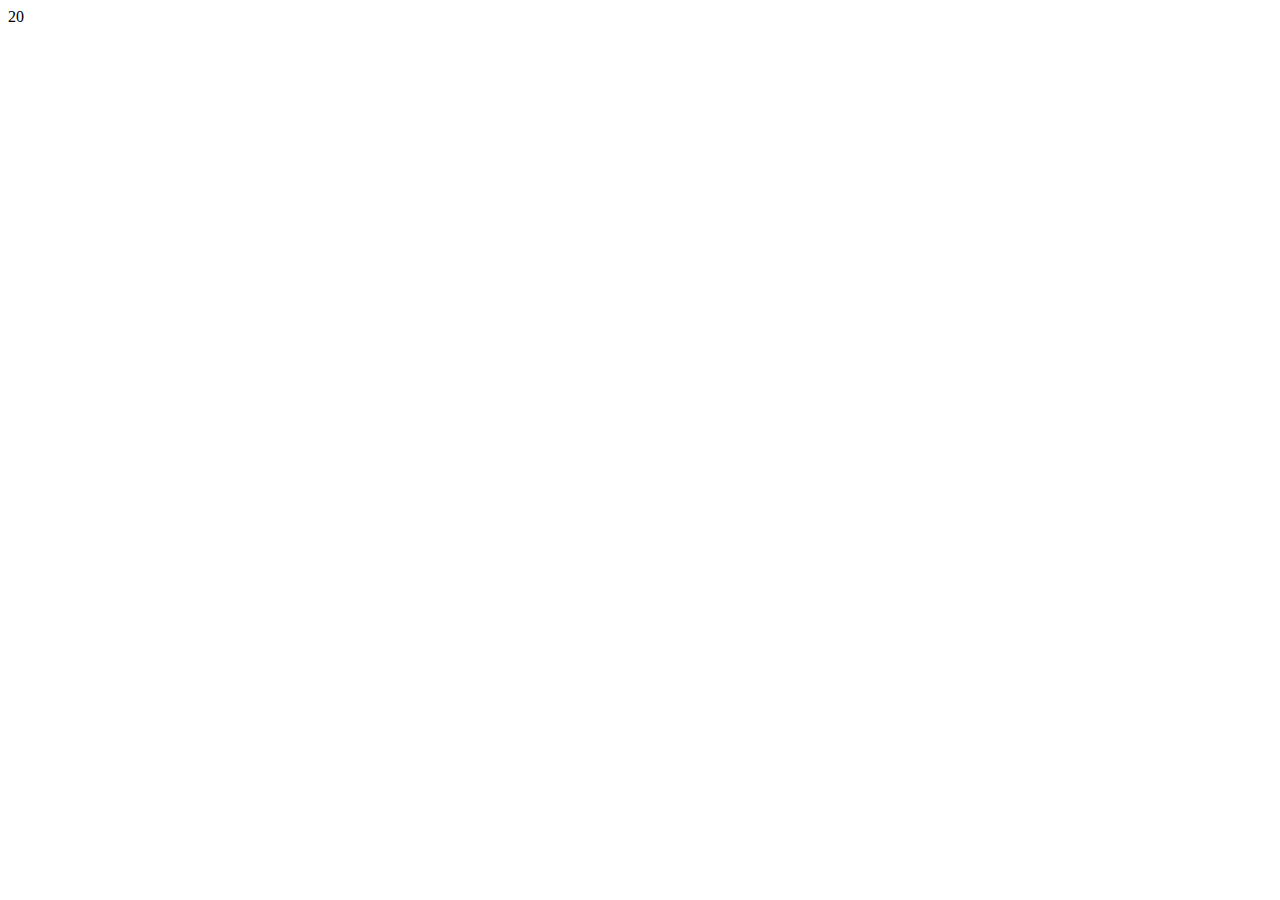
==== index.html @ 501e2cd6 "display temp in progress" ====
<!DOCTYPE html>
<html>

  <head>
    <link rel="stylesheet" type="text/css" href="./public/css/style.css">
    <script src="http://ajax.googleapis.com/ajax/libs/jquery/1.11.2/jquery.min.js"></script>
  </head>



  <body>
    <script src="./src/Thermostat.js"></script>
    <script src="./src/Interface.js"></script>
  </body>

</html>
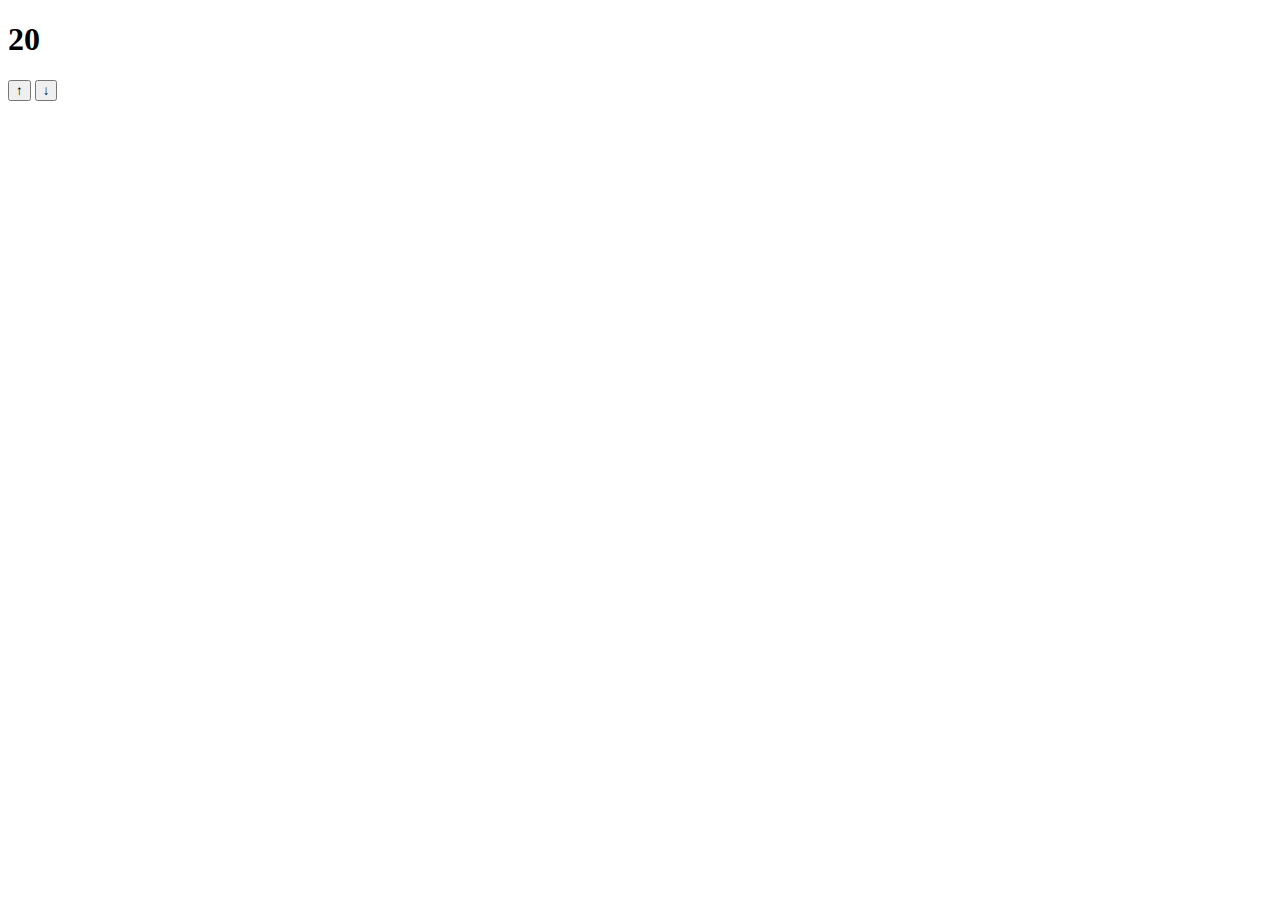
==== commit b6440379: "pushing to tomi" ====
--- a/index.html
+++ b/index.html
@@ -9,6 +9,13 @@
 
 
   <body>
+
+  <div id="controls">
+      <h1 id="temperature"></h1>
+      <input type="button" value="&#8593;" onclick="incrementUp()">
+      <input type="button" value="&#8595;" onclick="incrementDown()">
+  </div>
+
     <script src="./src/Thermostat.js"></script>
     <script src="./src/Interface.js"></script>
   </body>
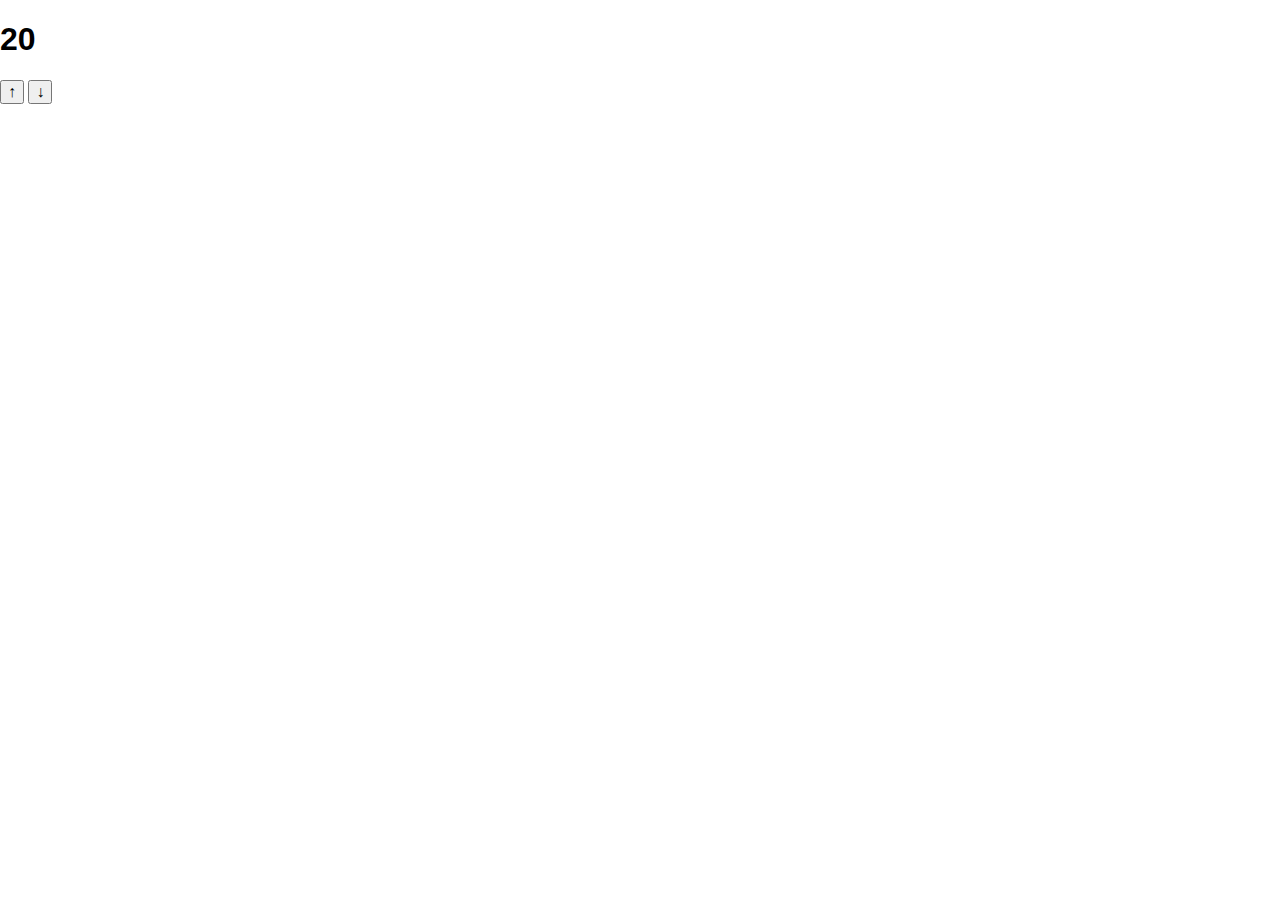
==== commit e8cddd48: "test passing for increasing temp" ====
--- a/index.html
+++ b/index.html
@@ -12,8 +12,8 @@
 
   <div id="controls">
       <h1 id="temperature"></h1>
-      <input type="button" value="&#8593;" onclick="incrementUp()">
-      <input type="button" value="&#8595;" onclick="incrementDown()">
+      <input id='up' type="button" value="&#8593;">
+      <input id='down' type="button" value="&#8595;">
   </div>
 
     <script src="./src/Thermostat.js"></script>
--- a/public/css/style.css
+++ b/public/css/style.css
@@ -0,0 +1,342 @@
+/*! normalize.css v3.0.2 | MIT License | git.io/normalize */
+/**
+* 1. Set default font family to sans-serif.
+* 2. Prevent iOS text size adjust after orientation change, without disabling
+* user zoom.
+*/
+html {
+font-family: sans-serif; /* 1 */
+-ms-text-size-adjust: 100%; /* 2 */
+-webkit-text-size-adjust: 100%; /* 2 */
+}
+/**
+* Remove default margin.
+*/
+body {
+margin: 0;
+}
+/* HTML5 display definitions
+========================================================================== */
+/**
+* Correct `block` display not defined for any HTML5 element in IE 8/9.
+* Correct `block` display not defined for `details` or `summary` in IE 10/11
+* and Firefox.
+* Correct `block` display not defined for `main` in IE 11.
+*/
+article,
+aside,
+details,
+figcaption,
+figure,
+footer,
+header,
+hgroup,
+main,
+menu,
+nav,
+section,
+summary {
+display: block;
+}
+/**
+* 1. Correct `inline-block` display not defined in IE 8/9.
+* 2. Normalize vertical alignment of `progress` in Chrome, Firefox, and Opera.
+*/
+audio,
+canvas,
+progress,
+video {
+display: inline-block; /* 1 */
+vertical-align: baseline; /* 2 */
+}
+/**
+* Prevent modern browsers from displaying `audio` without controls.
+* Remove excess height in iOS 5 devices.
+*/
+audio:not([controls]) {
+display: none;
+height: 0;
+}
+/**
+* Address `[hidden]` styling not present in IE 8/9/10.
+* Hide the `template` element in IE 8/9/11, Safari, and Firefox < 22.
+*/
+[hidden],
+template {
+display: none;
+}
+/* Links
+========================================================================== */
+/**
+* Remove the gray background color from active links in IE 10.
+*/
+a {
+background-color: transparent;
+}
+/**
+* Improve readability when focused and also mouse hovered in all browsers.
+*/
+a:active,
+a:hover {
+outline: 0;
+}
+/* Text-level semantics
+========================================================================== */
+/**
+* Address styling not present in IE 8/9/10/11, Safari, and Chrome.
+*/
+abbr[title] {
+border-bottom: 1px dotted;
+}
+/**
+* Address style set to `bolder` in Firefox 4+, Safari, and Chrome.
+*/
+b,
+strong {
+font-weight: bold;
+}
+/**
+* Address styling not present in Safari and Chrome.
+*/
+dfn {
+font-style: italic;
+}
+/**
+* Address variable `h1` font-size and margin within `section` and `article`
+* contexts in Firefox 4+, Safari, and Chrome.
+*/
+h1 {
+font-size: 2em;
+margin: 0.67em 0;
+}
+/**
+* Address styling not present in IE 8/9.
+*/
+mark {
+background: #ff0;
+color: #000;
+}
+/**
+* Address inconsistent and variable font size in all browsers.
+*/
+small {
+font-size: 80%;
+}
+/**
+* Prevent `sub` and `sup` affecting `line-height` in all browsers.
+*/
+sub,
+sup {
+font-size: 75%;
+line-height: 0;
+position: relative;
+vertical-align: baseline;
+}
+sup {
+top: -0.5em;
+}
+sub {
+bottom: -0.25em;
+}
+/* Embedded content
+========================================================================== */
+/**
+* Remove border when inside `a` element in IE 8/9/10.
+*/
+img {
+border: 0;
+}
+/**
+* Correct overflow not hidden in IE 9/10/11.
+*/
+svg:not(:root) {
+overflow: hidden;
+}
+/* Grouping content
+========================================================================== */
+/**
+* Address margin not present in IE 8/9 and Safari.
+*/
+figure {
+margin: 1em 40px;
+}
+/**
+* Address differences between Firefox and other browsers.
+*/
+hr {
+-moz-box-sizing: content-box;
+box-sizing: content-box;
+height: 0;
+}
+/**
+* Contain overflow in all browsers.
+*/
+pre {
+overflow: auto;
+}
+/**
+* Address odd `em`-unit font size rendering in all browsers.
+*/
+code,
+kbd,
+pre,
+samp {
+font-family: monospace, monospace;
+font-size: 1em;
+}
+/* Forms
+========================================================================== */
+/**
+* Known limitation: by default, Chrome and Safari on OS X allow very limited
+* styling of `select`, unless a `border` property is set.
+*/
+/**
+* 1. Correct color not being inherited.
+* Known issue: affects color of disabled elements.
+* 2. Correct font properties not being inherited.
+* 3. Address margins set differently in Firefox 4+, Safari, and Chrome.
+*/
+button,
+input,
+optgroup,
+select,
+textarea {
+color: inherit; /* 1 */
+font: inherit; /* 2 */
+margin: 0; /* 3 */
+}
+/**
+* Address `overflow` set to `hidden` in IE 8/9/10/11.
+*/
+button {
+overflow: visible;
+}
+/**
+* Address inconsistent `text-transform` inheritance for `button` and `select`.
+* All other form control elements do not inherit `text-transform` values.
+* Correct `button` style inheritance in Firefox, IE 8/9/10/11, and Opera.
+* Correct `select` style inheritance in Firefox.
+*/
+button,
+select {
+text-transform: none;
+}
+/**
+* 1. Avoid the WebKit bug in Android 4.0.* where (2) destroys native `audio`
+* and `video` controls.
+* 2. Correct inability to style clickable `input` types in iOS.
+* 3. Improve usability and consistency of cursor style between image-type
+* `input` and others.
+*/
+button,
+html input[type="button"], /* 1 */
+input[type="reset"],
+input[type="submit"] {
+-webkit-appearance: button; /* 2 */
+cursor: pointer; /* 3 */
+}
+/**
+* Re-set default cursor for disabled elements.
+*/
+button[disabled],
+html input[disabled] {
+cursor: default;
+}
+/**
+* Remove inner padding and border in Firefox 4+.
+*/
+button::-moz-focus-inner,
+input::-moz-focus-inner {
+border: 0;
+padding: 0;
+}
+/**
+* Address Firefox 4+ setting `line-height` on `input` using `!important` in
+* the UA stylesheet.
+*/
+input {
+line-height: normal;
+}
+/**
+* It's recommended that you don't attempt to style these elements.
+* Firefox's implementation doesn't respect box-sizing, padding, or width.
+*
+* 1. Address box sizing set to `content-box` in IE 8/9/10.
+* 2. Remove excess padding in IE 8/9/10.
+*/
+input[type="checkbox"],
+input[type="radio"] {
+box-sizing: border-box; /* 1 */
+padding: 0; /* 2 */
+}
+/**
+* Fix the cursor style for Chrome's increment/decrement buttons. For certain
+* `font-size` values of the `input`, it causes the cursor style of the
+* decrement button to change from `default` to `text`.
+*/
+input[type="number"]::-webkit-inner-spin-button,
+input[type="number"]::-webkit-outer-spin-button {
+height: auto;
+}
+/**
+* 1. Address `appearance` set to `searchfield` in Safari and Chrome.
+* 2. Address `box-sizing` set to `border-box` in Safari and Chrome
+* (include `-moz` to future-proof).
+*/
+input[type="search"] {
+-webkit-appearance: textfield; /* 1 */
+-moz-box-sizing: content-box;
+-webkit-box-sizing: content-box; /* 2 */
+box-sizing: content-box;
+}
+/**
+* Remove inner padding and search cancel button in Safari and Chrome on OS X.
+* Safari (but not Chrome) clips the cancel button when the search input has
+* padding (and `textfield` appearance).
+*/
+input[type="search"]::-webkit-search-cancel-button,
+input[type="search"]::-webkit-search-decoration {
+-webkit-appearance: none;
+}
+/**
+* Define consistent border, margin, and padding.
+*/
+fieldset {
+border: 1px solid #c0c0c0;
+margin: 0 2px;
+padding: 0.35em 0.625em 0.75em;
+}
+/**
+* 1. Correct `color` not being inherited in IE 8/9/10/11.
+* 2. Remove padding so people aren't caught out if they zero out fieldsets.
+*/
+legend {
+border: 0; /* 1 */
+padding: 0; /* 2 */
+}
+/**
+* Remove default vertical scrollbar in IE 8/9/10/11.
+*/
+textarea {
+overflow: auto;
+}
+/**
+* Don't inherit the `font-weight` (applied by a rule above).
+* NOTE: the default cannot safely be changed in Chrome and Safari on OS X.
+*/
+optgroup {
+font-weight: bold;
+}
+/* Tables
+========================================================================== */
+/**
+* Remove most spacing between table cells.
+*/
+table {
+border-collapse: collapse;
+border-spacing: 0;
+}
+td,
+th {
+padding: 0;
+}
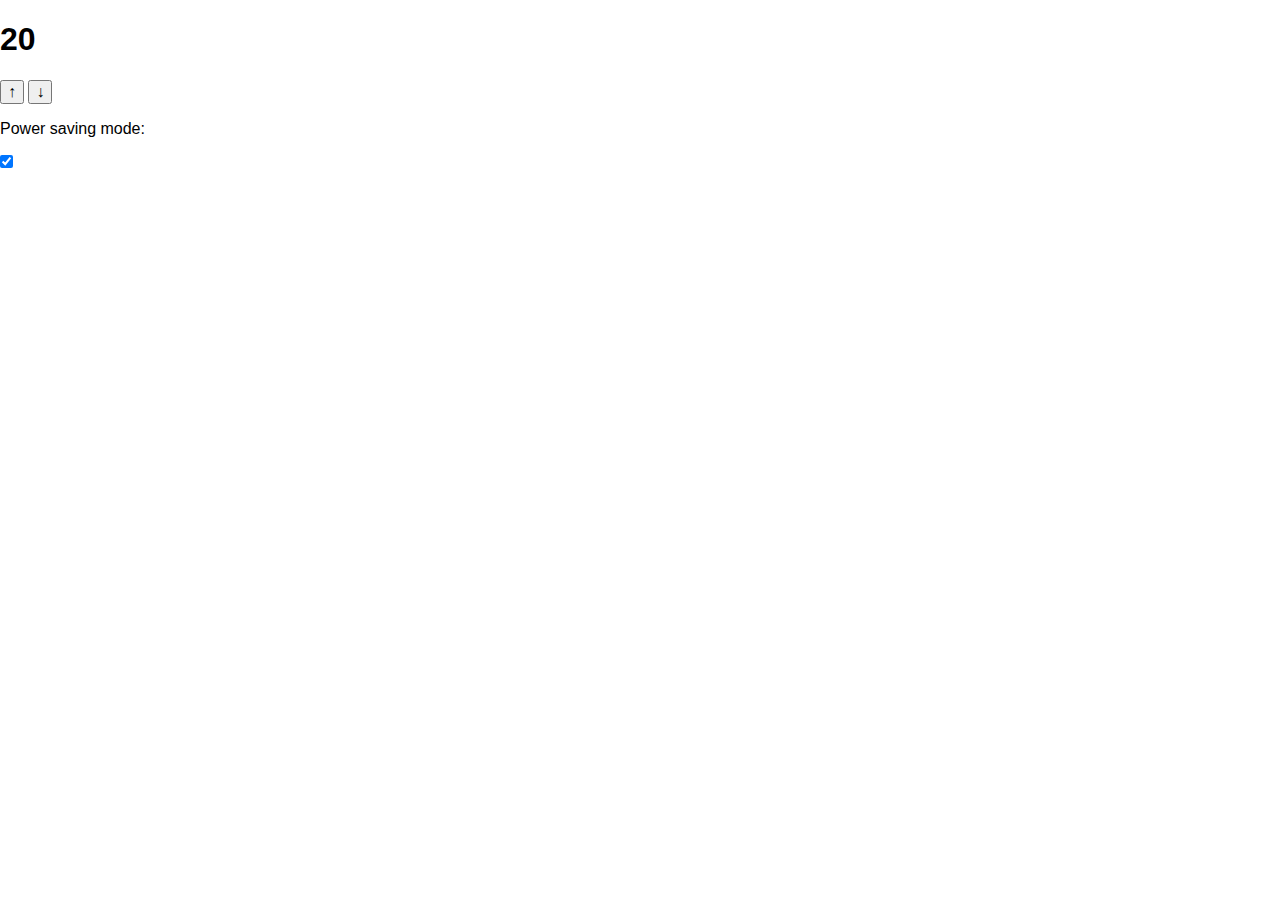
==== commit ca17dc86: "passed uncheck box test hourra!" ====
--- a/index.html
+++ b/index.html
@@ -14,6 +14,8 @@
       <h1 id="temperature"></h1>
       <input id='up' type="button" value="&#8593;">
       <input id='down' type="button" value="&#8595;">
+      <p>Power saving mode:</p>
+      <input id='powersave' type="checkbox" checked="checked">
   </div>
 
     <script src="./src/Thermostat.js"></script>
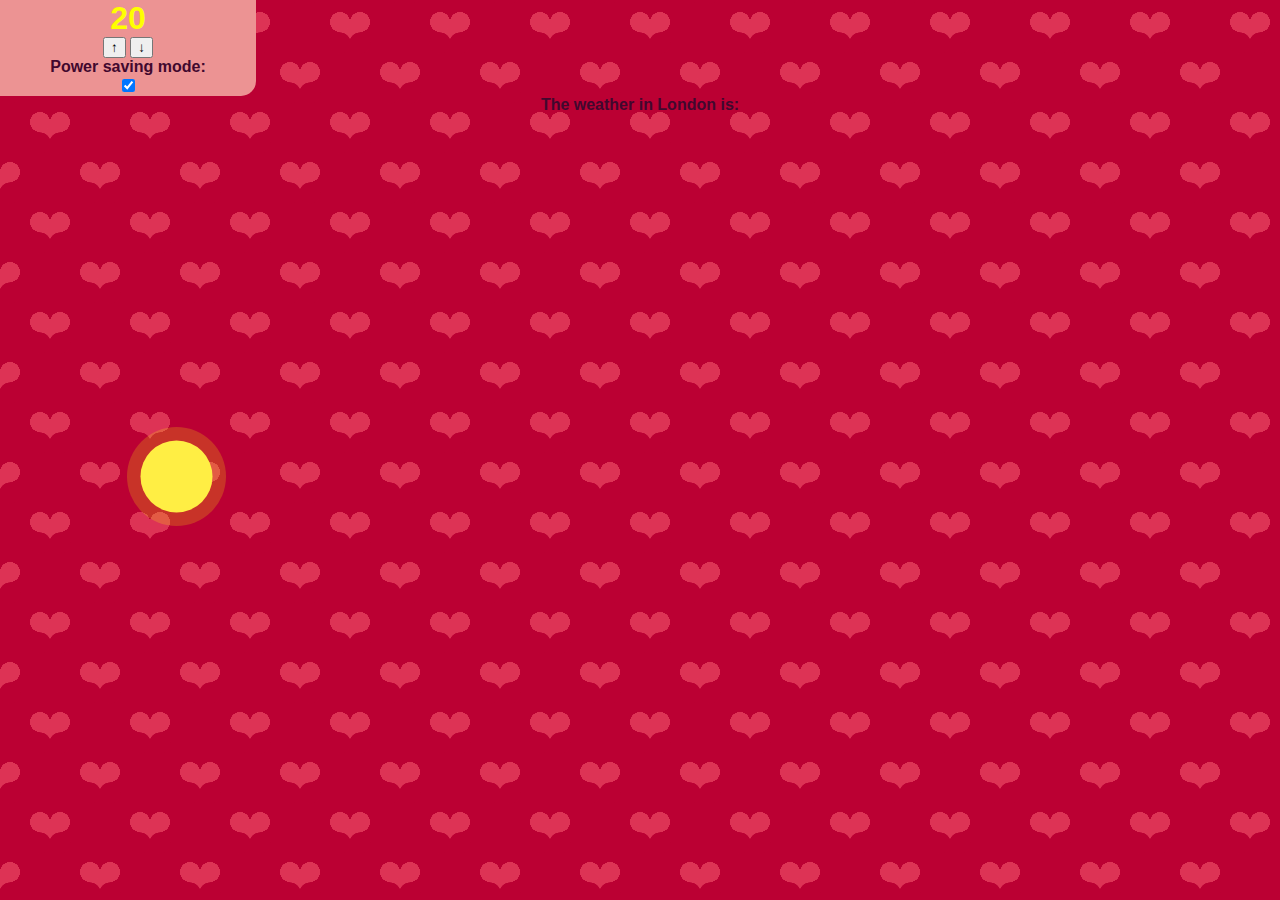
==== commit 2b07b27e: "refactor from steve" ====
--- a/index.html
+++ b/index.html
@@ -18,6 +18,16 @@
       <input id='powersave' type="checkbox" checked="checked">
   </div>
 
+  <div id='APITempContainer'>
+      The weather in London is:
+      <div id="APITemperature"></div>
+  </div>
+
+
+    <div class="container">
+	     <div class="sunny"></div>
+    </div>
+
     <script src="./src/Thermostat.js"></script>
     <script src="./src/Interface.js"></script>
   </body>
--- a/public/css/style.css
+++ b/public/css/style.css
@@ -1,342 +1,90 @@
-/*! normalize.css v3.0.2 | MIT License | git.io/normalize */
-/**
-* 1. Set default font family to sans-serif.
-* 2. Prevent iOS text size adjust after orientation change, without disabling
-* user zoom.
-*/
-html {
-font-family: sans-serif; /* 1 */
--ms-text-size-adjust: 100%; /* 2 */
--webkit-text-size-adjust: 100%; /* 2 */
+body {
+  margin: 0;
+  background:
+    radial-gradient(circle closest-side at 60% 43%, #b03 26%, rgba(187,0,51,0) 27%),
+    radial-gradient(circle closest-side at 40% 43%, #b03 26%, rgba(187,0,51,0) 27%),
+    radial-gradient(circle closest-side at 40% 22%, #d35 45%, rgba(221,51,85,0) 46%),
+    radial-gradient(circle closest-side at 60% 22%, #d35 45%, rgba(221,51,85,0) 46%),
+    radial-gradient(circle closest-side at 50% 35%, #d35 30%, rgba(221,51,85,0) 31%),
+
+    radial-gradient(circle closest-side at 60% 43%, #b03 26%, rgba(187,0,51,0) 27%) 50px 50px,
+    radial-gradient(circle closest-side at 40% 43%, #b03 26%, rgba(187,0,51,0) 27%) 50px 50px,
+    radial-gradient(circle closest-side at 40% 22%, #d35 45%, rgba(221,51,85,0) 46%) 50px 50px,
+    radial-gradient(circle closest-side at 60% 22%, #d35 45%, rgba(221,51,85,0) 46%) 50px 50px,
+    radial-gradient(circle closest-side at 50% 35%, #d35 30%, rgba(221,51,85,0) 31%) 50px 50px;
+  background-color:#b03;
+  background-size:100px 100px;
+  font-family: Century Gothic, sans-serif;
+  font-weight: bold;
+  color: #41082E;
 }
-/**
-* Remove default margin.
-*/
-body {
-margin: 0;
+
+#temperature {
+  margin: 0;
 }
-/* HTML5 display definitions
-========================================================================== */
-/**
-* Correct `block` display not defined for any HTML5 element in IE 8/9.
-* Correct `block` display not defined for `details` or `summary` in IE 10/11
-* and Firefox.
-* Correct `block` display not defined for `main` in IE 11.
-*/
-article,
-aside,
-details,
-figcaption,
-figure,
-footer,
-header,
-hgroup,
-main,
-menu,
-nav,
-section,
-summary {
-display: block;
+
+#APITempContainer {
+  text-align:center;
 }
-/**
-* 1. Correct `inline-block` display not defined in IE 8/9.
-* 2. Normalize vertical alignment of `progress` in Chrome, Firefox, and Opera.
-*/
-audio,
-canvas,
-progress,
-video {
-display: inline-block; /* 1 */
-vertical-align: baseline; /* 2 */
+
+#controls {
+  background-color: rgb(236,147,147);
+  border-bottom-right-radius: 15px;
+  width: 20%;
+  text-align: center;
 }
-/**
-* Prevent modern browsers from displaying `audio` without controls.
-* Remove excess height in iOS 5 devices.
-*/
-audio:not([controls]) {
-display: none;
-height: 0;
+
+p {
+  margin: 0;
 }
-/**
-* Address `[hidden]` styling not present in IE 8/9/10.
-* Hide the `template` element in IE 8/9/11, Safari, and Firefox < 22.
-*/
-[hidden],
-template {
-display: none;
+
+/* SUNNY */
+.sunny {
+	animation: sunny 15s linear infinite;
+	background: linear-gradient(top, rgba(255,255,255,0) 0%, rgba(255,255,255,0.8) 50%, rgba(255,255,255,0) 100%);
+	height: 140px;
+	width: 20px;
+	margin-left: -15px;
+	position: absolute;
+	left: 90px;
+	top: 20px;
 }
-/* Links
-========================================================================== */
-/**
-* Remove the gray background color from active links in IE 10.
-*/
-a {
-background-color: transparent;
+.sunny:before {
+	background: linear-gradient(top, rgba(255,255,255,0) 0%, rgba(255,255,255,0.8) 50%, rgba(255,255,255,0) 100%);
+	content: '';
+	height: 145px;
+	width: 20px;
+	opacity: 1;
+	position: absolute;
+	bottom: 0px;
+	left: 0px;
+	transform: rotate(90deg);
 }
-/**
-* Improve readability when focused and also mouse hovered in all browsers.
-*/
-a:active,
-a:hover {
-outline: 0;
+.sunny:after {
+	background: #FFEE44;
+	border-radius: 50%;
+	box-shadow: rgba(255,255,0,0.2) 0 0 0 15px;
+	content: '';
+	height: 80px;
+	width: 80px;
+	position: absolute;
+	left: -30px;
+	top: 30px;
 }
-/* Text-level semantics
-========================================================================== */
-/**
-* Address styling not present in IE 8/9/10/11, Safari, and Chrome.
-*/
-abbr[title] {
-border-bottom: 1px dotted;
+
+@keyframes sunny {
+	0% { transform: rotate(0deg); }
+	100% { transform: rotate(360deg); }
 }
-/**
-* Address style set to `bolder` in Firefox 4+, Safari, and Chrome.
-*/
-b,
-strong {
-font-weight: bold;
+
+
+.container {
+	background: linear-gradient(left, #00BBFF, #00BBFF 14.3%, #2EB5E5 14.3%, #2EB5E5 28.6%, #E6E6E6 28.6%, #E6E6E6 42.9%, #F3D166 42.9%, #F3D166 57.2%, #222233 57.2%, #222233 71.5%, #444444 71.5%, #444444 85.8%, #85DB8C 85.8%);
+	transform: scale(.9);
+	width: 1200px;
+	position: absolute;
+	height: 210px;
+	left: 50%;
+	top: 50%;
+	margin: -65px -600px;
 }
-/**
-* Address styling not present in Safari and Chrome.
-*/
-dfn {
-font-style: italic;
-}
-/**
-* Address variable `h1` font-size and margin within `section` and `article`
-* contexts in Firefox 4+, Safari, and Chrome.
-*/
-h1 {
-font-size: 2em;
-margin: 0.67em 0;
-}
-/**
-* Address styling not present in IE 8/9.
-*/
-mark {
-background: #ff0;
-color: #000;
-}
-/**
-* Address inconsistent and variable font size in all browsers.
-*/
-small {
-font-size: 80%;
-}
-/**
-* Prevent `sub` and `sup` affecting `line-height` in all browsers.
-*/
-sub,
-sup {
-font-size: 75%;
-line-height: 0;
-position: relative;
-vertical-align: baseline;
-}
-sup {
-top: -0.5em;
-}
-sub {
-bottom: -0.25em;
-}
-/* Embedded content
-========================================================================== */
-/**
-* Remove border when inside `a` element in IE 8/9/10.
-*/
-img {
-border: 0;
-}
-/**
-* Correct overflow not hidden in IE 9/10/11.
-*/
-svg:not(:root) {
-overflow: hidden;
-}
-/* Grouping content
-========================================================================== */
-/**
-* Address margin not present in IE 8/9 and Safari.
-*/
-figure {
-margin: 1em 40px;
-}
-/**
-* Address differences between Firefox and other browsers.
-*/
-hr {
--moz-box-sizing: content-box;
-box-sizing: content-box;
-height: 0;
-}
-/**
-* Contain overflow in all browsers.
-*/
-pre {
-overflow: auto;
-}
-/**
-* Address odd `em`-unit font size rendering in all browsers.
-*/
-code,
-kbd,
-pre,
-samp {
-font-family: monospace, monospace;
-font-size: 1em;
-}
-/* Forms
-========================================================================== */
-/**
-* Known limitation: by default, Chrome and Safari on OS X allow very limited
-* styling of `select`, unless a `border` property is set.
-*/
-/**
-* 1. Correct color not being inherited.
-* Known issue: affects color of disabled elements.
-* 2. Correct font properties not being inherited.
-* 3. Address margins set differently in Firefox 4+, Safari, and Chrome.
-*/
-button,
-input,
-optgroup,
-select,
-textarea {
-color: inherit; /* 1 */
-font: inherit; /* 2 */
-margin: 0; /* 3 */
-}
-/**
-* Address `overflow` set to `hidden` in IE 8/9/10/11.
-*/
-button {
-overflow: visible;
-}
-/**
-* Address inconsistent `text-transform` inheritance for `button` and `select`.
-* All other form control elements do not inherit `text-transform` values.
-* Correct `button` style inheritance in Firefox, IE 8/9/10/11, and Opera.
-* Correct `select` style inheritance in Firefox.
-*/
-button,
-select {
-text-transform: none;
-}
-/**
-* 1. Avoid the WebKit bug in Android 4.0.* where (2) destroys native `audio`
-* and `video` controls.
-* 2. Correct inability to style clickable `input` types in iOS.
-* 3. Improve usability and consistency of cursor style between image-type
-* `input` and others.
-*/
-button,
-html input[type="button"], /* 1 */
-input[type="reset"],
-input[type="submit"] {
--webkit-appearance: button; /* 2 */
-cursor: pointer; /* 3 */
-}
-/**
-* Re-set default cursor for disabled elements.
-*/
-button[disabled],
-html input[disabled] {
-cursor: default;
-}
-/**
-* Remove inner padding and border in Firefox 4+.
-*/
-button::-moz-focus-inner,
-input::-moz-focus-inner {
-border: 0;
-padding: 0;
-}
-/**
-* Address Firefox 4+ setting `line-height` on `input` using `!important` in
-* the UA stylesheet.
-*/
-input {
-line-height: normal;
-}
-/**
-* It's recommended that you don't attempt to style these elements.
-* Firefox's implementation doesn't respect box-sizing, padding, or width.
-*
-* 1. Address box sizing set to `content-box` in IE 8/9/10.
-* 2. Remove excess padding in IE 8/9/10.
-*/
-input[type="checkbox"],
-input[type="radio"] {
-box-sizing: border-box; /* 1 */
-padding: 0; /* 2 */
-}
-/**
-* Fix the cursor style for Chrome's increment/decrement buttons. For certain
-* `font-size` values of the `input`, it causes the cursor style of the
-* decrement button to change from `default` to `text`.
-*/
-input[type="number"]::-webkit-inner-spin-button,
-input[type="number"]::-webkit-outer-spin-button {
-height: auto;
-}
-/**
-* 1. Address `appearance` set to `searchfield` in Safari and Chrome.
-* 2. Address `box-sizing` set to `border-box` in Safari and Chrome
-* (include `-moz` to future-proof).
-*/
-input[type="search"] {
--webkit-appearance: textfield; /* 1 */
--moz-box-sizing: content-box;
--webkit-box-sizing: content-box; /* 2 */
-box-sizing: content-box;
-}
-/**
-* Remove inner padding and search cancel button in Safari and Chrome on OS X.
-* Safari (but not Chrome) clips the cancel button when the search input has
-* padding (and `textfield` appearance).
-*/
-input[type="search"]::-webkit-search-cancel-button,
-input[type="search"]::-webkit-search-decoration {
--webkit-appearance: none;
-}
-/**
-* Define consistent border, margin, and padding.
-*/
-fieldset {
-border: 1px solid #c0c0c0;
-margin: 0 2px;
-padding: 0.35em 0.625em 0.75em;
-}
-/**
-* 1. Correct `color` not being inherited in IE 8/9/10/11.
-* 2. Remove padding so people aren't caught out if they zero out fieldsets.
-*/
-legend {
-border: 0; /* 1 */
-padding: 0; /* 2 */
-}
-/**
-* Remove default vertical scrollbar in IE 8/9/10/11.
-*/
-textarea {
-overflow: auto;
-}
-/**
-* Don't inherit the `font-weight` (applied by a rule above).
-* NOTE: the default cannot safely be changed in Chrome and Safari on OS X.
-*/
-optgroup {
-font-weight: bold;
-}
-/* Tables
-========================================================================== */
-/**
-* Remove most spacing between table cells.
-*/
-table {
-border-collapse: collapse;
-border-spacing: 0;
-}
-td,
-th {
-padding: 0;
-}
